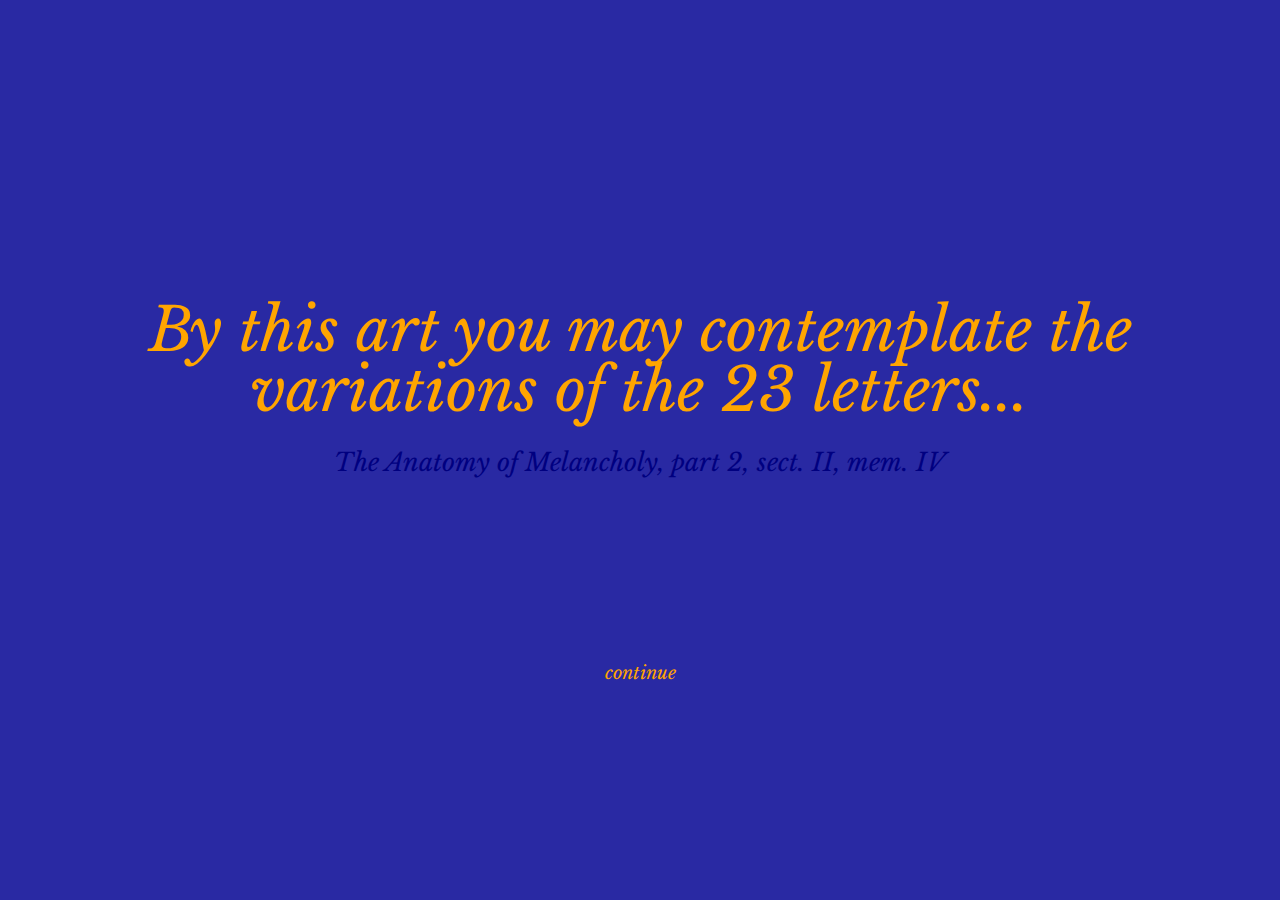
==== library/par1.html @ da771210 "Add files via upload" ====
<!DOCTYPE html>
<html>
<head>
	<link rel="stylesheet" type="text/css" href="style.css" />
<title>Page Title</title>
</head>

<body>
<p id="par1">By this art you may contemplate the variations of the 23 letters... <br>
<span style= "font-size:25px; color:  #000080"/> The Anatomy of Melancholy, part 2, sect. II, mem. IV
</p>

<a href="par2.html" target="_blank" >
  <button class="button2">continue</button>
</a>

</body>
---- library/style.css ----
@import url('https://fonts.googleapis.com/css2?family=Libre+Baskerville:ital,wght@0,400;0,700;1,400&display=swap');



body{
	font-family: "Libre Baskerville", serif;
 	font-style: italic;
	font-size: 60px;
	box-sizing: border-box;
	line-height:50px;
	padding:50px;
	margin:10px;
	text-align: center;
	color:orange;
	background-color:#2929a3;
}

h1{
	padding-top:110px;
	font-family: "Libre Baskerville", serif;
	font-style: italic;
	font-size: 90px;
	line-height: 90px;
}

h3{
	font-family: "Libre Baskerville", serif;
 	font-style: italic;
	font-size: 18px;
}

button{
	transition-duration: 0.7s;
	color:orange;
	background-color: transparent;
	border:transparent;
	font-size:50px;
	font-family: "Libre Baskerville", serif;
	font-style: italic;
}

button:hover{
	background-color:orange;
	color:#2929a3;
	border-radius:30px;
}

.button2{
	color:orange;
	background-color: transparent;
	font-size:18px;
	font-family: "Libre Baskerville", serif;
	font-style: italic;

}

img{
	width:150px;
	height:150px;
}

div{
	line-height:200px;
}





.words {
  background-color:#24248f;
  font-size: 15px;
  position: relative;
  animation: move-words 25s linear infinite;
  margin: 0;
}

@keyframes move-words {
  0% {
    left: 100%;
  }
  100% {
    left: -100%;
  }
}

.point{
 cursor:pointer;
}

#par1{
	line-height: 60px;
	padding: 180px 80px 80px;
	text-align: center;
}

.what: hover{
opacity:1;
transition: all ease-in-out 3s;
}
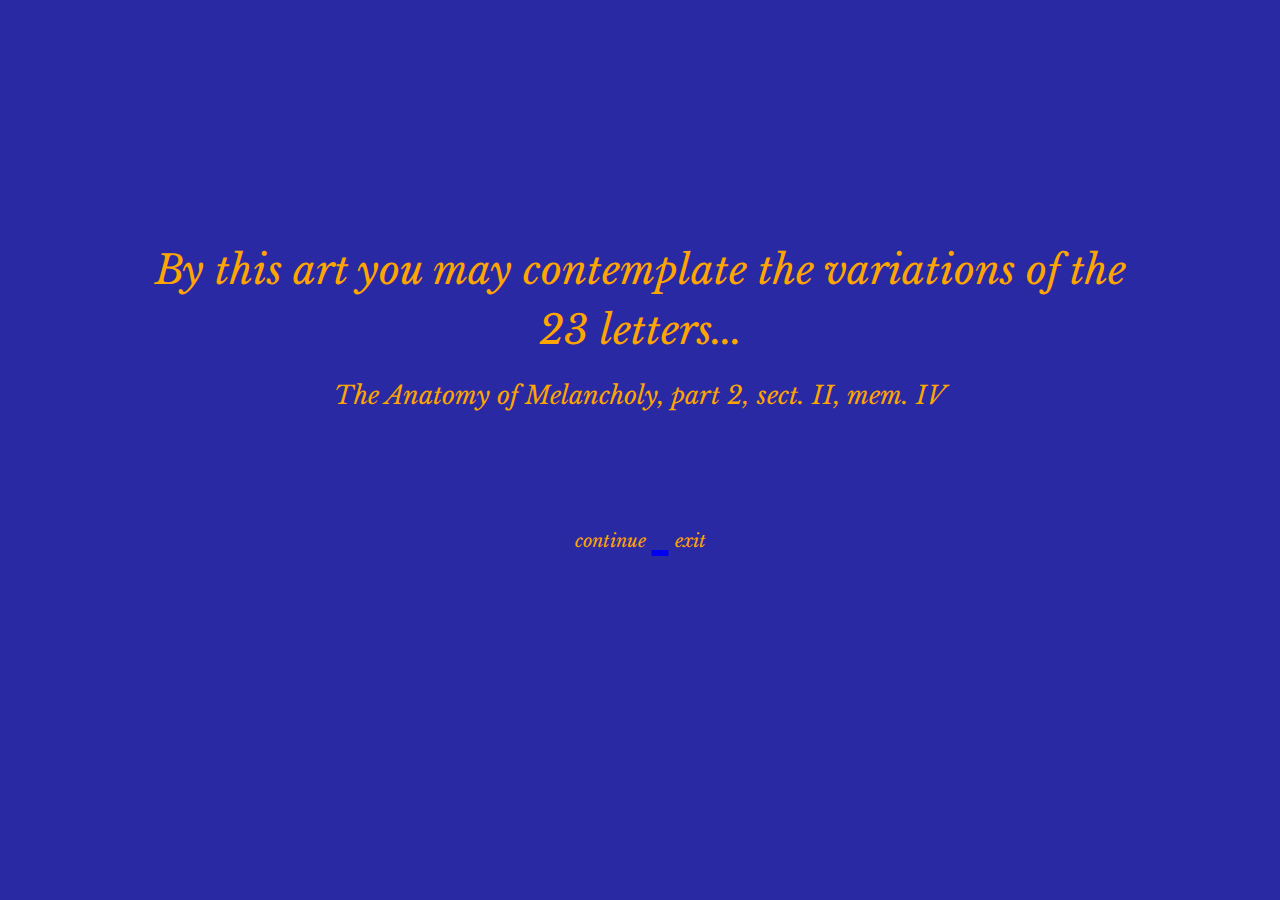
==== commit 91e285e2: "Add files via upload" ====
--- a/library/par1.html
+++ b/library/par1.html
@@ -5,14 +5,19 @@
 <title>Page Title</title>
 </head>
 
-<body>
-<p id="par1">By this art you may contemplate the variations of the 23 letters... <br>
-<span style= "font-size:25px; color:  #000080"/> The Anatomy of Melancholy, part 2, sect. II, mem. IV
+
+<body class="bkg">
+
+<p class="words" id="par1">By this art you may contemplate the variations of the 23 letters... <br>
+<span style= "font-size:25px; background-color:transparent;"/> The Anatomy of Melancholy, part 2, sect. II, mem. IV
 </p>
-
 <a href="par2.html" target="_blank" >
   <button class="button2">continue</button>
 </a>
 
+<a href="index.html" target="_blank" >
+  <button class="button2">exit</button>
+</a>
+
 </body>
-
+</html>
--- a/library/style.css
+++ b/library/style.css
@@ -1,20 +1,133 @@
 
 
 @import url('https://fonts.googleapis.com/css2?family=Libre+Baskerville:ital,wght@0,400;0,700;1,400&display=swap');
-
-
+@import url('https://fonts.googleapis.com/css2?family=Jacquarda+Bastarda+9&family=Libre+Baskerville:ital,wght@0,400;0,700;1,400&family=Raleway:ital,wght@0,100;1,100&family=Rubik:ital,wght@0,300..900;1,300..900&display=swap')
+.libre-baskerville-regular {
+  font-family: "Libre Baskerville", serif;
+  font-weight: 400;
+  font-style: normal;
+}
+
+/* NAVBAR STYLING STARTS */
+.navbar {
+  display: flex;
+  align-items: center;
+  justify-content: space-between;
+  padding: 10px;
+  background-color: transparent;
+  color: #fff;
+}
+
+#altfont{
+  font-family: "Raleway", sans-serif;
+  font-size: 30px;
+  font-weight: 100;
+  font-style: thin;
+}
+
+#jack{
+  font-family: "Jacquarda Bastarda 9", serif;
+  font-weight: 400;
+  font-size:170px;
+  font-style: italic;
+  background-color: transparent;
+}
+
+
+.p1img{
+	height:30vh;
+	width:11vw;
+}
+
+.p1imgv{
+	height:30vh;
+	width:20vw;
+}
+
+.p1imgr{
+	height:20vh;
+	width:20vw;
+}
+
+/* NAVBAR MENU */
+.menu {
+  display: flex;
+  gap: 1em;
+  font-size: 18px;
+}
+
+.menu li:hover {
+  background-color: #4c9e9e;
+  border-radius: 5px;
+  transition: 0.3s ease;
+}
+
+.menu li {
+  padding: 5px 14px;
+}
+
+.delay {
+  font-size: 14px;
+  transition-property: font-size;
+  transition-duration: 2s;
+  transition-delay: 0.1s;
+}
+
+
+html{
+	height:100vh;
+	width:100vw;
+	
+
+}
+
+.tad{
+	padding:30px;
+	margin:30px;
+	font-size:20px;
+	text-align: left;
+}
+
+.bigdiv{
+  border:orange 3px solid;
+	border-radius: 30px ;
+}
+
+.container{
+	display:flex;
+	flex-direction: column;
+	align-items:center;
+	justify-content:center;
+	animation-name:shadow-in;
+	animation-duration:10s;
+}
 
 body{
 	font-family: "Libre Baskerville", serif;
  	font-style: italic;
 	font-size: 60px;
 	box-sizing: border-box;
-	line-height:50px;
+	line-height:40px;
 	padding:50px;
 	margin:10px;
 	text-align: center;
 	color:orange;
 	background-color:#2929a3;
+}
+
+.body{
+	padding:120px;
+}
+
+/*.bodybg{
+	width:100% ;
+	height:100%;
+	background-image:url(https://i0.wp.com/preppyrunner.com/wp-content/uploads/2021/03/ivo-rainha-0rzUepBXHN0-unsplash.jpg?fit=1024%2C697&ssl=1);
+}*/
+
+.star{
+	width:200px;
+	height:200px;
 }
 
 h1{
@@ -25,10 +138,26 @@
 	line-height: 90px;
 }
 
+h2{
+  padding-top:20px;
+	font-family: "Libre Baskerville", serif;
+	font-style: italic;
+	font-size: 100px;
+	line-height: 100px;
+}
+
 h3{
 	font-family: "Libre Baskerville", serif;
  	font-style: italic;
 	font-size: 18px;
+}
+
+h4{
+
+  font-weight: 400;
+  font-size:170px;
+  font-style: normal;
+  background-color: transparent;
 }
 
 button{
@@ -41,10 +170,67 @@
 	font-style: italic;
 }
 
+/*h1:hover{
+	background-color:orange;
+	border-radius: 40%;
+	opacity:0.5;
+	color:#2929a3;
+}*/
+
 button:hover{
 	background-color:orange;
 	color:#2929a3;
 	border-radius:30px;
+}
+
+span{
+	padding:30px;
+	background-color:#1a1a65;
+/*	border:solid 3px orange;*/
+	border-radius:30px;
+}
+
+span:hover{
+	background-color:orange;
+	color:#2929a3;
+	border-radius:30px;
+}
+
+
+img:hover{
+	border:orange 3px solid;
+	background-color:orange;
+	color:#2929a3;
+	border-radius:30px;
+}
+
+
+p7{
+	line-height:20px;
+	font-size:10px;
+}
+
+.tf{
+	color:#2929a3;;
+	background-color:orange;
+	padding:150px;
+	font-size:30px;
+	-webkit-mask-image: url('data:image/svg+xml;utf8,<svg preserveAspectRatio="none" version="1.1" xmlns="http://www.w3.org/2000/svg" xmlns:xlink="http://www.w3.org/1999/xlink" x="0" y="0" viewBox="0 0 100 100" xml:space="preserve"><style type="text/css">.blur{filter:url(%23softedge);}</style><filter id="softedge"><feGaussianBlur stdDeviation="3.5"></feGaussianBlur></filter><g class="blur"><rect x="10" y="10" width="80" height="80"/></g></svg>'); 
+	-webkit-mask-size: cover;
+}
+
+.tiny{
+	font-size:15px;
+	line-height:18px;
+}
+
+
+
+section:hover{
+	background-color:orange;
+	color:#2929a3;
+	border-radius:30px;
+	transition: 2s;
 }
 
 .button2{
@@ -56,6 +242,35 @@
 
 }
 
+.pulse{
+    font-size: 190px;
+    animation: pulse 1s linear infinite;
+}
+
+-webkit-keyframes "pulse" {
+
+0% {
+    -webkit-transform: scale(1.1);
+    transform: scale(1.1);
+}
+50% {
+   -webkit-transform: scale(0.8);
+   transform: scale(0.8);
+}
+100% {
+    -webkit-transform: scale(1);
+   transform: scale(1);
+}
+}
+
+nav{
+	line-height:0px;
+	margin:0px;
+	padding:0px;
+	text-align:left;
+	font-size:10px;
+}
+
 img{
 	width:150px;
 	height:150px;
@@ -67,13 +282,98 @@
 
 
 
-
+.reg{
+	line-height:7px;
+	text-align:left;
+	padding-right:50%;
+}
+
+.regC{
+	line-height:7px;
+	text-align:center;
+	padding-right:50%;
+}
+
+.regL{
+	line-height:7px;
+	text-align:right;
+	padding-right:50%;
+}
+
+.regF{
+	display:flex;
+	justify-content:flex-end;
+	flex-direction: column;
+	line-height:7px;
+	text-align:right;
+	padding-right:50%;
+}
+header,
+main,
+footer {
+  padding: 10px;
+}
+header div,
+footer div {
+  border: transparent;
+}
+
+footer {
+  border:transparent;
+  grid-column: 1 / span 3;
+  
+/*   subgrid */
+  display: grid;
+  grid-template-columns: 1fr 1fr 1fr;
+}
+
+p:hover{
+	transition: all ease-in-out 2s;
+	background-color:#24248f;
+}
+
+p2:hover{
+	transition: all ease-in-out 0.1s;
+	color:#24248f;
+	background-color:orange;
+}
+
+p3{
+	font-size: 25px;
+}
+
+.uni{
+	/*border:3px solid orange;
+	border-radius:50px;*/
+	padding:30px;
+	margin:30px;
+}
+
+.po{
+	font-size:18px;
+}
 
 .words {
-  background-color:#24248f;
-  font-size: 15px;
+  background-color: transparent;
+  font-size: 40px;
   position: relative;
   animation: move-words 25s linear infinite;
+  margin: 0;
+}
+
+#words{
+	background-color: transparent;
+  font-size: 40px;
+  position: relative;
+  animation: move-words 25s linear infinite;
+  margin: 0;
+}
+
+.hexs {
+	background-color:transparent;
+  font-size: 15px;
+  position:relative;
+  animation: move-words 15s linear infinite;
   margin: 0;
 }
 
@@ -86,8 +386,61 @@
   }
 }
 
+#pad{
+padding: 30px 30px 30px;
+	margin:10px;
+}
+
+#par5{
+	line-height:23px;
+	display:block;
+	font-size:15px;
+	border: 1px orange solid;
+	padding:10px;
+	margin:3px;
+}
+
 .point{
  cursor:pointer;
+}
+
+.smaller{
+	color:orange;
+	font-size:18px;
+}
+
+.smaller2{
+	padding:10px 10px 10px;
+	background-color:orange;
+	border:7px solid #1f1f7a;
+	border-radius:10px;
+	color:#1f1f7a;
+	font-size:18px;
+}
+
+.smaller3{
+	color:#1f1f7a;
+	font-size:18px;
+}
+
+.smaller4{
+
+	background-color:orange;
+	color:#1f1f7a;
+	font-size:18px;
+	border-radius:30px;
+}
+ 
+.libkg{
+	background-image: url('https://t3.ftcdn.net/jpg/06/25/25/48/360_F_625254822_ZnId6bB60hqC9WXH1uEzViKtLznxHv6t.jpg');
+}
+
+.push{
+	border-radius:30px;
+	background-color:#1f1f7a;
+	box-shadow: 10px 5px 5px orange;
+	font-size:25px;
+	padding:65px;
 }
 
 #par1{
@@ -95,8 +448,92 @@
 	padding: 180px 80px 80px;
 	text-align: center;
 }
+#par2{
+	font-size:30px;
+	line-height: 60px;
+	padding: 130px 80px 80px;
+	text-align: center;
+}
+
+.h1bg{
+padding-top:0px;
+
+border:10px solid orange;
+border-radius: 20px;
+background-color:#1f1f7a;
+}
+
+#gcontainer {
+  width: 100%;
+  height: 80vh;
+  border: transparent;
+  display: grid;
+  grid-template-columns: 1fr 1fr 1fr;
+  grid-template-rows: auto auto auto;
+/*   grid-gap: 10px; */
+}
+
+.container {
+  margin:10px;
+	font-size:30px;
+  width: 100%;
+  height: 300px;
+  display: flex;
+  justify-content: flex-start;
+  align-items: top;
+  flex-wrap: wrap;
+}
+
+.container2 {
+  margin:10px;
+	font-size:30px;
+  width: 100%;
+  height: 300px;
+  display: flex;
+  flex-driection:column;
+  justify-content: flex-start;
+  align-items: top;
+  flex-wrap: wrap;
+  line-height:15px;
+}
+
+.item {
+	color:orange;
+	line-height:30px;
+	font-size:30px;
+  display: flex;
+  flex-direction: column;
+  justify-content: flex-start;
+  align-items: center;
+  padding: 10px;
+  width: 20%;
+  height: 150px;
+}
+
+.blink_me {
+	font-size:20px;
+  animation: blinker 5s linear infinite;
+}
+
+.blink_me2 {
+	font-size:100px;
+  animation: blinker 5s linear infinite;
+}
+
+@keyframes blinker {
+  50% {
+    opacity: 0;
+  }
+}
 
 .what: hover{
 opacity:1;
 transition: all ease-in-out 3s;
-}+}
+
+/*code for gaussian blue
+-webkit-mask-image: url('data:image/svg+xml;utf8,<svg preserveAspectRatio="none" version="1.1" xmlns="http://www.w3.org/2000/svg" xmlns:xlink="http://www.w3.org/1999/xlink" x="0" y="0" viewBox="0 0 100 100" xml:space="preserve"><style type="text/css">.blur{filter:url(%23softedge);}</style><filter id="softedge"><feGaussianBlur stdDeviation="3.5"></feGaussianBlur></filter><g class="blur"><rect x="10" y="10" width="80" height="80"/></g></svg>'); 
+	-webkit-mask-size: cover; */
+
+
+.dropdown:hover .dropbtn {background-color: #3e8e41;}